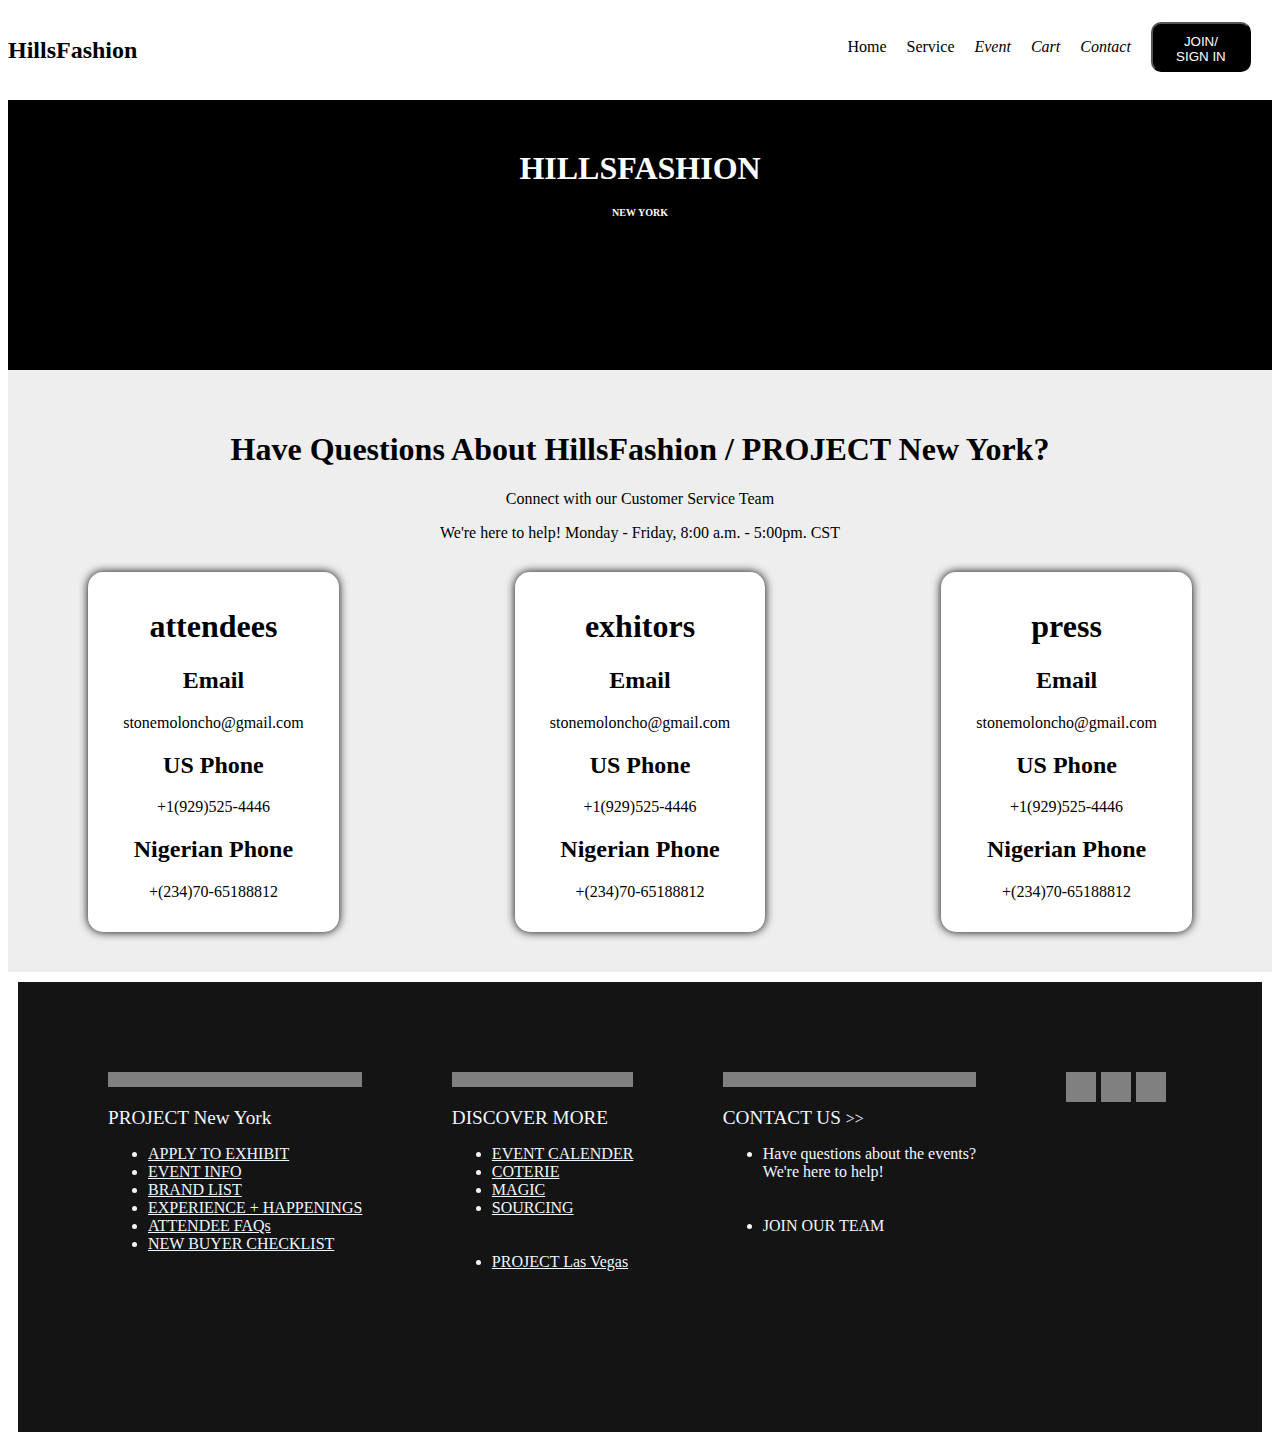
==== contact.html @ 6df727af "Add files via upload" ====
<!DOCTYPE html>
<html lang="en">
<head>
    <meta charset="UTF-8">
    <meta name="viewport" content="width=device-width, initial-scale=1.0">
    <title>contact us</title>
    <link rel="stylesheet" href="contact.css">
    <link rel="stylesheet" href="../../chidera/hillsFashion/fontawesome-free-6.1.1-web/css/all.css">
</head>
<body>
      <!-- =========header starts========= -->
      <header>
        <h2 id="home" onclick="window.location='index.html'">Hills<span>Fashion</span></h2>
        <nav>
       <a href="index.html">Home</a>
       <!-- <a href="#about">About</a> -->
       <a href="#"> Service</a>
       <a href="Event.html"><i class="fa fa-calendar-week">Event</i></a>
       <a href="#"><i class="fa fa-cart-shopping">Cart</i></a>
       <a href="#contact"> <i class="fa fa-phone">Contact</i></a>
      <a href="clothing form.html"> <button> JOIN/ <br>SIGN IN</button></a>
        </nav>
    </header>
    <!-- =============header ends============== -->
     <!-- ==========sub header============= -->
     <div class="subheader">
        <div class="box">
 <center>HILLS<span>FASHION</span> <br>
 <small>NEW YORK</small></center>
<div id="box1"></div></div>
</center>
    </div>
    <!-- =========sub header ends=========== -->
    <!-- ===============body1 ================= -->
    <section id="contact">
        <center><h1>Have Questions About HillsFashion / PROJECT New York?</h1></center>
        <p>Connect with our Customer Service Team</p>
        <p>We're here to help! Monday - Friday, 8:00 a.m. - 5:00pm. CST</p>
         <div id="box">
            <div class="box1">
                <h1>attendees</h1>
                <h2>Email</h2>
                <a href="stonemoloncho@gmail.com">stonemoloncho@gmail.com</a>
            <br>
            <h2>US Phone </h2>
            <p>+1(929)525-4446</p>
            <h2> Nigerian Phone</h2>
               <p>+(234)70-65188812</p>
            </div>
            <div class="box1">
             <h1>exhitors</h1>
             <h2>Email</h2>
            <a href="stonemoloncho@gmail.com">stonemoloncho@gmail.com</a>
            <br>
            <h2>US Phone </h2>
            <p>+1(929)525-4446</p>
            <h2> Nigerian Phone</h2>
               <p>+(234)70-65188812</p>
            </div>
            <div class="box1">
                <h1>press</h1>
                <h2>Email</h2>
                <a href="stonemoloncho@gmail.com">stonemoloncho@gmail.com</a>
            <br>
            <h2>US Phone </h2>
            <p>+1(929)525-4446</p>
            <h2> Nigerian Phone</h2>
               <p>+(234)70-65188812</p>
            </div>

         </div>

    </section>
    <!-- ===================body1 ends==================== -->
    <!-- ===================================footer begins================================ -->
    <footer>
        <section class="footer">
          <div class="container1">
              <div class="line"></div>
          <p>PROJECT New York</p>
          <ul>
              <li> 
                 <a href="#">APPLY TO EXHIBIT</a>
              </li>
              <li> <a href="#"> EVENT INFO</a></li>
              <li><a href="#"> BRAND LIST</a></li>
              <li><a href="#"> EXPERIENCE + HAPPENINGS</a></li>
              <li><a href="#"> ATTENDEE FAQs</a></li>
              <li><a href="#"> NEW BUYER CHECKLIST</a></li>
          </ul>
             </div>
             <div class="container2">
              <div class="line"></div>
              <p>DISCOVER MORE</p>
              <ul>
                  <li>
                      <a href="#">EVENT CALENDER</a>
                  </li>
                  <li>
                      <a href="#">COTERIE</a>
                  </li>
                  <li>
                      <a href="#">MAGIC</a>
                  </li>
                  <li>
                      <a href="#">SOURCING</a>
                  </li> <br><br>
                  <li>
                      <a href="#">PROJECT Las Vegas</a>
                  </li>
              </ul>
             </div>
             <div class="container3">
              <div class="line"></div>
              <p onclick="window.location='contact.html'">CONTACT US <small>>></small></p>
              <ul>
                  <li onclick="window.location='contact us.html'">Have questions about the events? <br> We're here to help!</li><br><br>
                  <li>JOIN OUR TEAM</li>
              </ul>
             </div>
             <div class="container4">
              <span class="icon">
             <a href="#"> <i class="fab fa-instagram"></i></a></span>
             <span class="icon">
              <a href="#"><i class="fab fa-linkedin"></i></a>
             </span>
              <span class="icon">
              <a href="#"><i class="fab fa-facebook"></i></a></span>
             </div>

        </section>


       </footer>
       <!-- =======================foooter ends======================== -->
</body>
</html>
---- contact.css ----
header{
    height: 100px;
    width: 100%;
    background-color: white;
    display: flex;
    /* justify-content: ; */
    align-items: center;
    /* padding: -5px; */
    margin-bottom: 10px;
    position: fixed;
    top: 0;
    z-index: 2;
}
 header a{
    padding: 10px;
    color: black;
    text-decoration: none;
} 
header nav a::after{
    content: "";
    display: block;
    width: 0%;
    background-color: black;
    height: 2px;
    margin-top: 5px;
    transition: 1s;
}
a:hover::after{
    width: 100%;
}
nav{
    padding-left: 700px;
    display: flex;
    align-items: center;
}
button{
    width: 100px;
    height: 50px;
    /* margin-top: 30px; */
    border-radius: 10px;
    background-color: black;
    color: white;
    padding: 10px;
    transition: 2s;
}
button:hover{
    background-color: white;
    color: black;
}
/* ==============header ends================ */
/* ================sub header begins============== */
.subheader{
    background-color: black;
    color: white;
    height: 30vh;
    margin-top: 100px ;
    position: relative;
    z-index: 1;
}
.subheader p{
    padding-bottom:5px;
}
.subheader .box{
   width: 10%;
   height: 20vh;
   margin-left: auto;
   margin-right: auto;
   padding-top: 50px;
   font-weight: bold;
   font-size: xx-large;
}
.subheader small{
    font-size: x-small ;
    text-align: center;
}
.subheader .box{
    background-color: black;
    width: fit-content;
}
/* ================sub header ends============= */
/* ===================body 1 begins=================== */
#contact{
    padding:40px 80px ;
    background-color: #eee;
}
#contact > p{
    text-align: center;

}
#contact #box{
    display: flex;
    margin-top: 30px;
    justify-content: space-between;
}
#contact #box .box1{
    flex-basis: 20%;
 text-align: center;
 background-color: #fff;
 border-radius: 15px;
 box-shadow: 0 0 10px  ;
 padding: 15px; 
}
#contact #box .box1 a{
    text-decoration: none;
    color: black;
}
/* ===============body 1 ends======================== */
/* ==================footer starts======================= */
.footer{

    display: flex;
    justify-content: space-between;
    margin: 10px;
    padding: 90px;
    background-color: rgba(0, 0, 0, 0.923);
    height: 30vh;
 }
 .footer .container1{
    height: 40vh;
 }
 .footer .container1 .line{
    height: 15px;
    width: 100%;
    background-color: gray;
    margin-bottom: 20px;
 }
 .footer .container1 p{
    font-weight: 500;
    font-size: larger;
    margin-bottom: 10px;
    color: aliceblue;
 }
.footer .container1 ul{
    color: aliceblue;
}
.footer .container1 a{
    color: aliceblue;
}
.footer .container2{
    height: 40vh;
 }
 .footer .container2 .line{
    height: 15px;
    width: 100%;
    background-color: gray;
    margin-bottom: 20px;
 }
 .footer .container2 p{
    font-weight: 500;
    font-size: larger;
    margin-bottom: 10px;
    color: aliceblue;
 }
.footer .container2 ul{
    color: aliceblue;
}
.footer .container2 a{
    color: aliceblue;
}
.footer .container3{
    height: 40vh;
 }
 .footer .container3 .line{
    height: 15px;
    width: 100%;
    background-color: gray;
    margin-bottom: 20px;
 }
 .footer .container3 p{
    font-weight: 500;
    font-size: larger;
    margin-bottom: 10px;
    color: aliceblue;
 }
.footer .container3 ul{
    color: aliceblue;
}
.footer .container3 a{
    color: aliceblue;
}
.container4{
    display: flex;
    flex-wrap: nowrap;
    gap: 5px;
    /* background-color: aqua; */
    width: 10%;
}
.container4 .icon{
background-color: gray;
height: 30px;
width: 30px;
}
.container4 .icon i{
    color: white ;
    margin: 10px;
    font-size: large;
}
.footer .container4 a{
    text-decoration: none;
}
.footer .container4 a:hover{
    text-decoration: dashed;
}
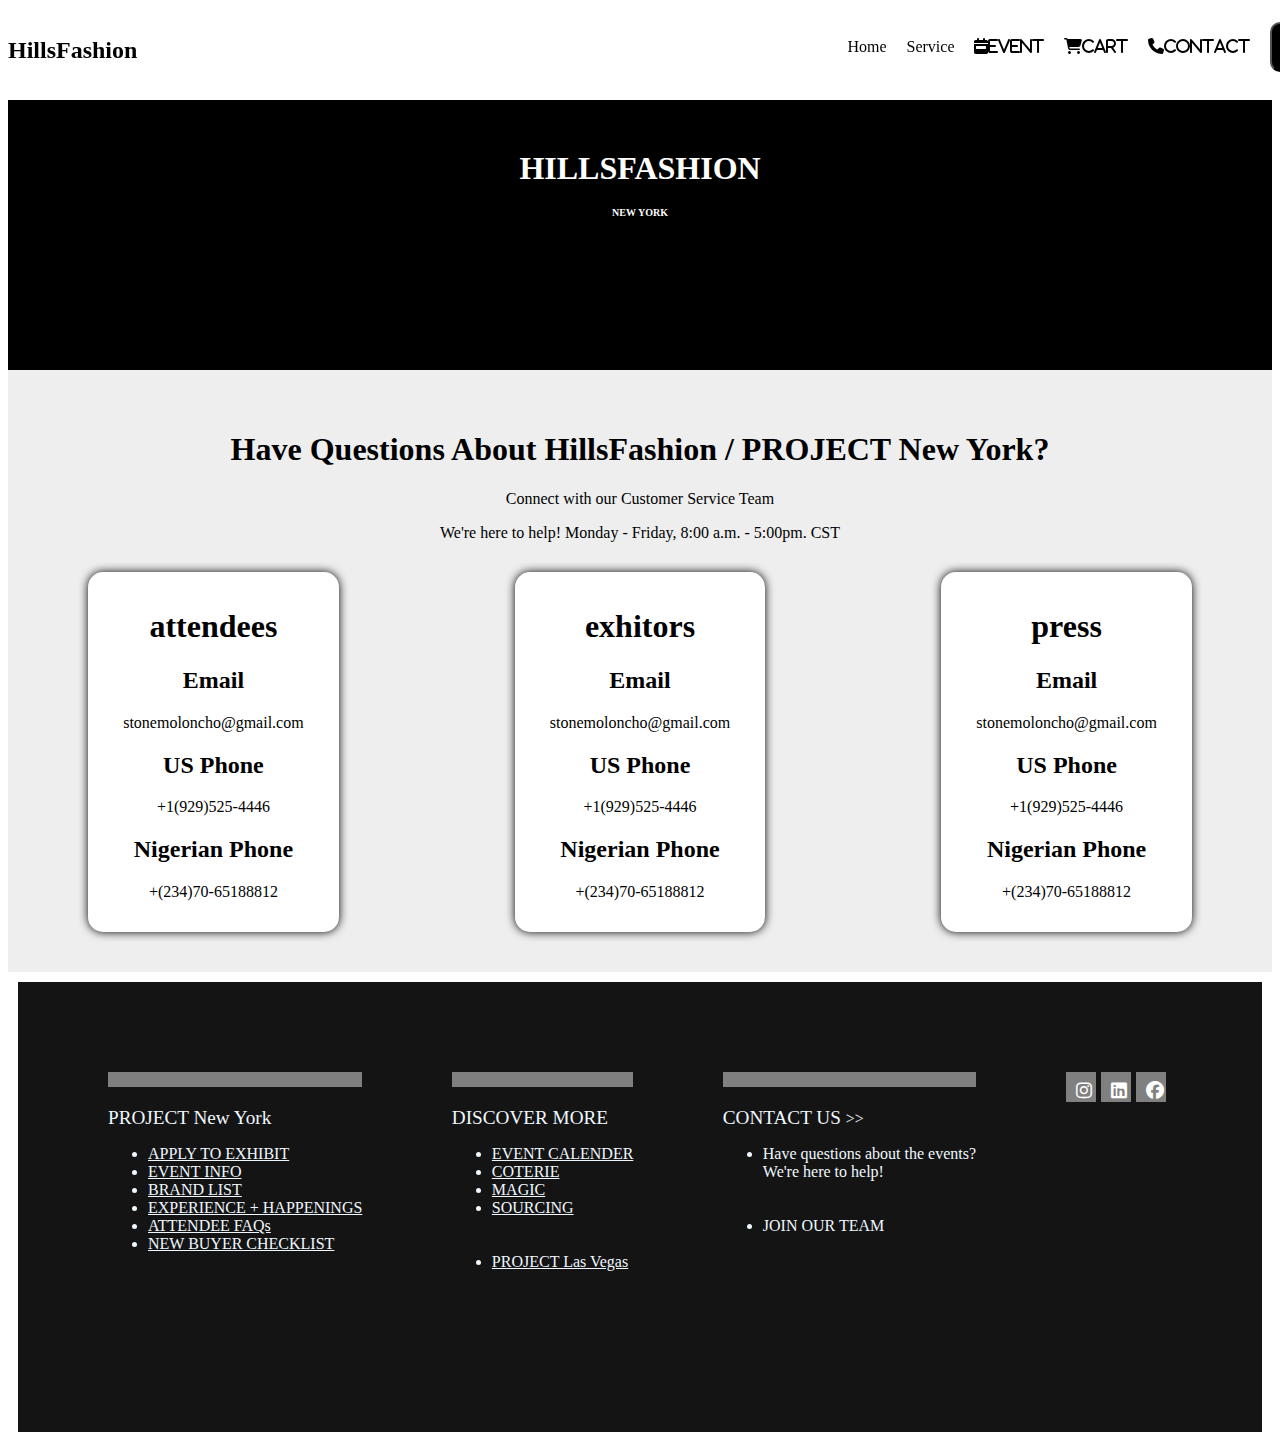
==== commit 4a0664b3: "Add files via upload" ====
--- a/contact.html
+++ b/contact.html
@@ -6,6 +6,7 @@
     <title>contact us</title>
     <link rel="stylesheet" href="contact.css">
     <link rel="stylesheet" href="../../chidera/hillsFashion/fontawesome-free-6.1.1-web/css/all.css">
+    <link rel="stylesheet" href="https://cdnjs.cloudflare.com/ajax/libs/font-awesome/6.4.2/css/all.min.css">
 </head>
 <body>
       <!-- =========header starts========= -->
